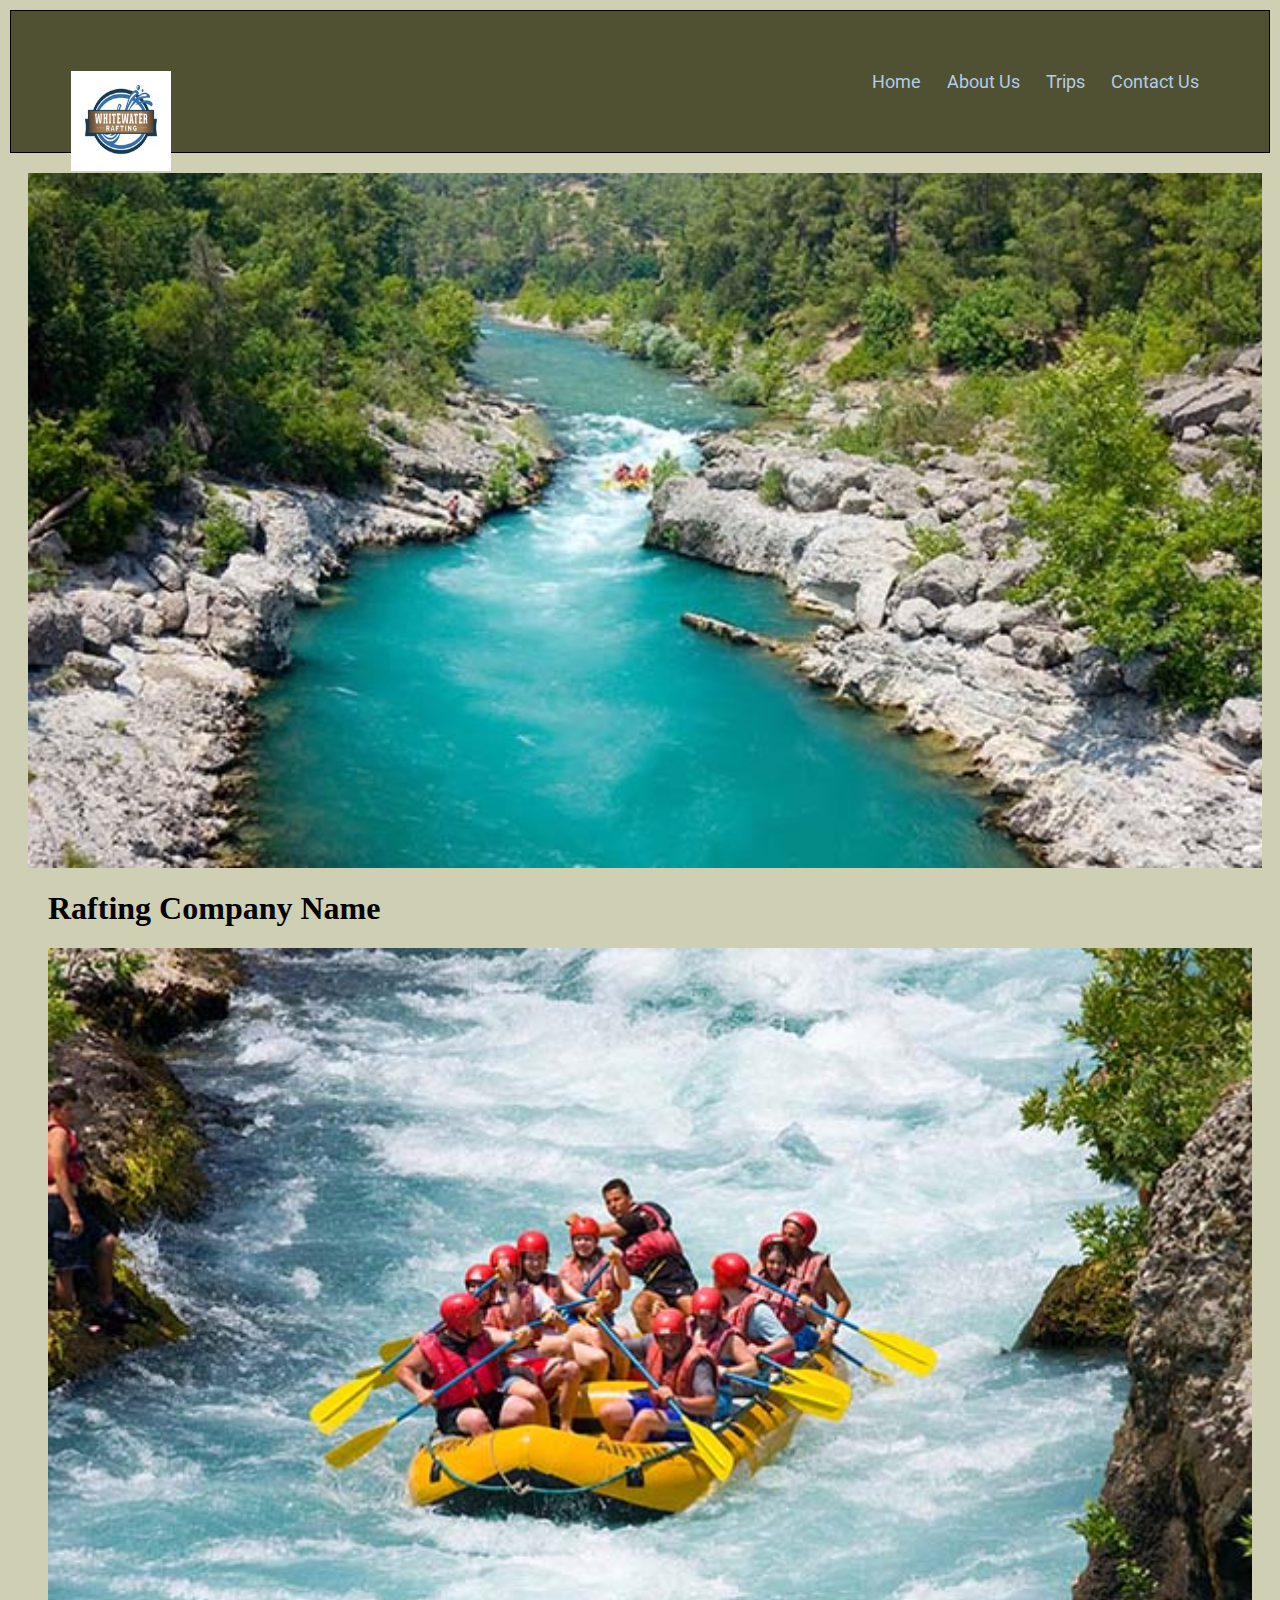
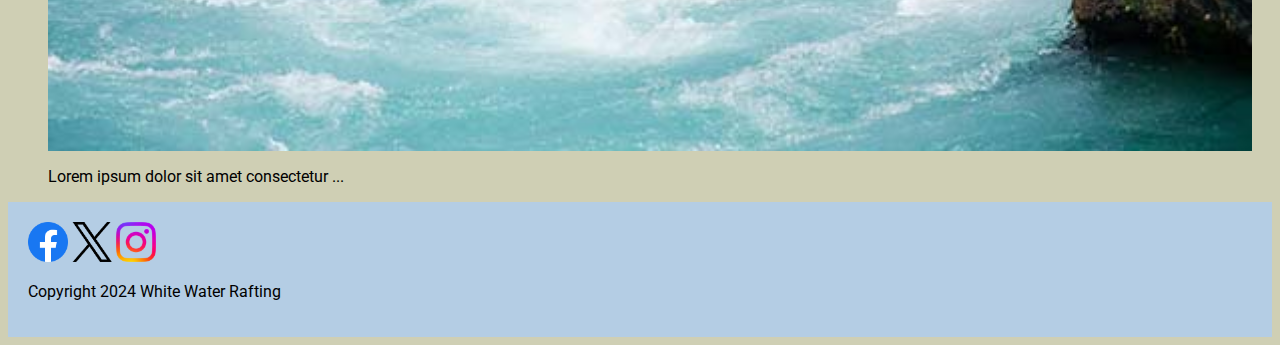
==== wwr/index.html @ 2c17256a "Updating the about page" ====
<!DOCTYPE html>
<html lang="en">
<head>
    <meta charset="UTF-8">
    <meta name="viewport" content="width=device-width, initial-scale=1.0">
    <title>White Water Rafting | Home</title>
    <meta name="description" content="Home Page for white water rafting">
    <meta name="author" content="Teo Catapusan">

    <link rel="stylesheet" href="styles/rafting.css">
    <link rel="preconnect" href="https://fonts.googleapis.com">
    <link rel="preconnect" href="https://fonts.gstatic.com" crossorigin>
    <link href="https://fonts.googleapis.com/css2?family=Roboto:wght@400;700&display=swap" rel="stylesheet">
</head>
<body>
    <header>
        <!-- Create a navigation to the header-->
        <nav>
        <div class="logo-box">  
            <div class="logo">      
                <a href="index.html"> 
                        <img src="images/WhiteWaterLogo.jpg" alt="Home">
                    </a>
            </div> 

            
        <div class="head-layer"> 
            <a href="index.html">Home</a>
            <a href="about.html">About Us</a>
            <a href="trips.html">Trips</a>
            <a href="contact.html">Contact Us</a>
            </div>
        </div>
        </nav>
        
        
    </header>

    <main>
        <!-- Create an Image Scroller from here -->
        <div class="hero">
            <img src="images/rafting58_6001.jpg" alt="Rafting">
            <div class="hero">
            <h1>Rafting Company Name</h1>
            <article>
                <img src="images/rafting53_600.jpg" alt="Rafting 1">
                <p>Lorem ipsum dolor sit amet consectetur ...</p>
            </article>
            </div>
        </div>

        
    
    </main>
    <footer>
        <nav class="sociallinks">
            <a href="https://facebook.com">
                <img src="/wwr/images/fb.png" alt="FacebookLogo">
            </a>
            <a href="https://x.com">
                <img src="/wwr/images/x.png" alt="XLogo">
            </a>

            <a href="https://instagram.com">
                <img src="/wwr/images/instagram.png" alt="InstagramLogo">
            </a>
        </nav>
        <!-- Create the footer at the end of the page -->
         <p>Copyright 2024 White Water Rafting</p>
    </footer>
</body>
</html>
---- wwr/styles/rafting.css ----
:root {
    --heading-background-color:  rgb(15, 15, 89);
    --primary-color: #505033;
    --secondary-color: #264969;
    --accent1: #cfcfb4;
    --accent2: #b4cde4;

    --heading-font-family: Georgia;
    --heading-font-weight: 400;
    --text-font-family: 'Roboto', 'Times New Roman', sans-serif;
    --text-font-weight: 700;

    --padding: 1rem;
    --border: 1px solid rgb(0 0 0 / 0.1);
    --background-color: white;
    --text-decoration: none;
    --color: black;
}
.logo img{
    float: left;
    width: 100px;
    height: 100px;    

}

.logo-box{
    max-width: 100%; 
    height: auto;
    margin: 10px 2px; 
    border: 0.5px solid rgba(0, 0, 0, 1); 
    padding: 60px; 
    background-color: #505033; 
    text-align: right;
    text-decoration: none;
}
.head-layer a{
    max-width: 100%; 
    margin: 20px 0px 0px 2px; 
    padding: 10px; 
    color: #b4cde4;
}


.hero {
    margin: 20px 10px 10px 20px;
    position: relative;
}


.hero img{
    display: block;
    width: 100%;
    height: 100%;
    object-fit: cover;
    border-color: var(--secondary-color);
}

.hero1 h1{
    position: absolute;

    top: 30px;
    left: 25%;
    right: 25%;
    text-align: center;
    color: white;
}
.hero1 article{
    position: absolute;
    background-color: #505033;
    color: white;
    top:25%;
    bottom: 25%;
    left: 25px;
    right: 25px;
    text-align: center;
    margin: 0px 0px;
    padding: 0px 0px;
    opacity: 0.8;
}
.hero1 img{
    float: right;
    max-width: 20%;
    max-height: 90%;
    margin: 10px;
}


main{
    max-width: 100%;
    max-height: 100%;
}

a {
    font-family: var(--text-font-family);
    font-size: 18px;
    text-decoration: var(--text-decoration);
}


body{
    background-color: #cfcfb4;
}
h1 {
    font-family: var(--heading-font-family);
}

h2 {
    font-family: var(--heading-font-family);
}

p {
    font-family: var(--text-font-family);
}


footer{
    text-decoration: none;
    background-color: var(--accent2);
    padding: 20px;
}
.sociallinks img{
    width: 40px;
    height: 40px;
}
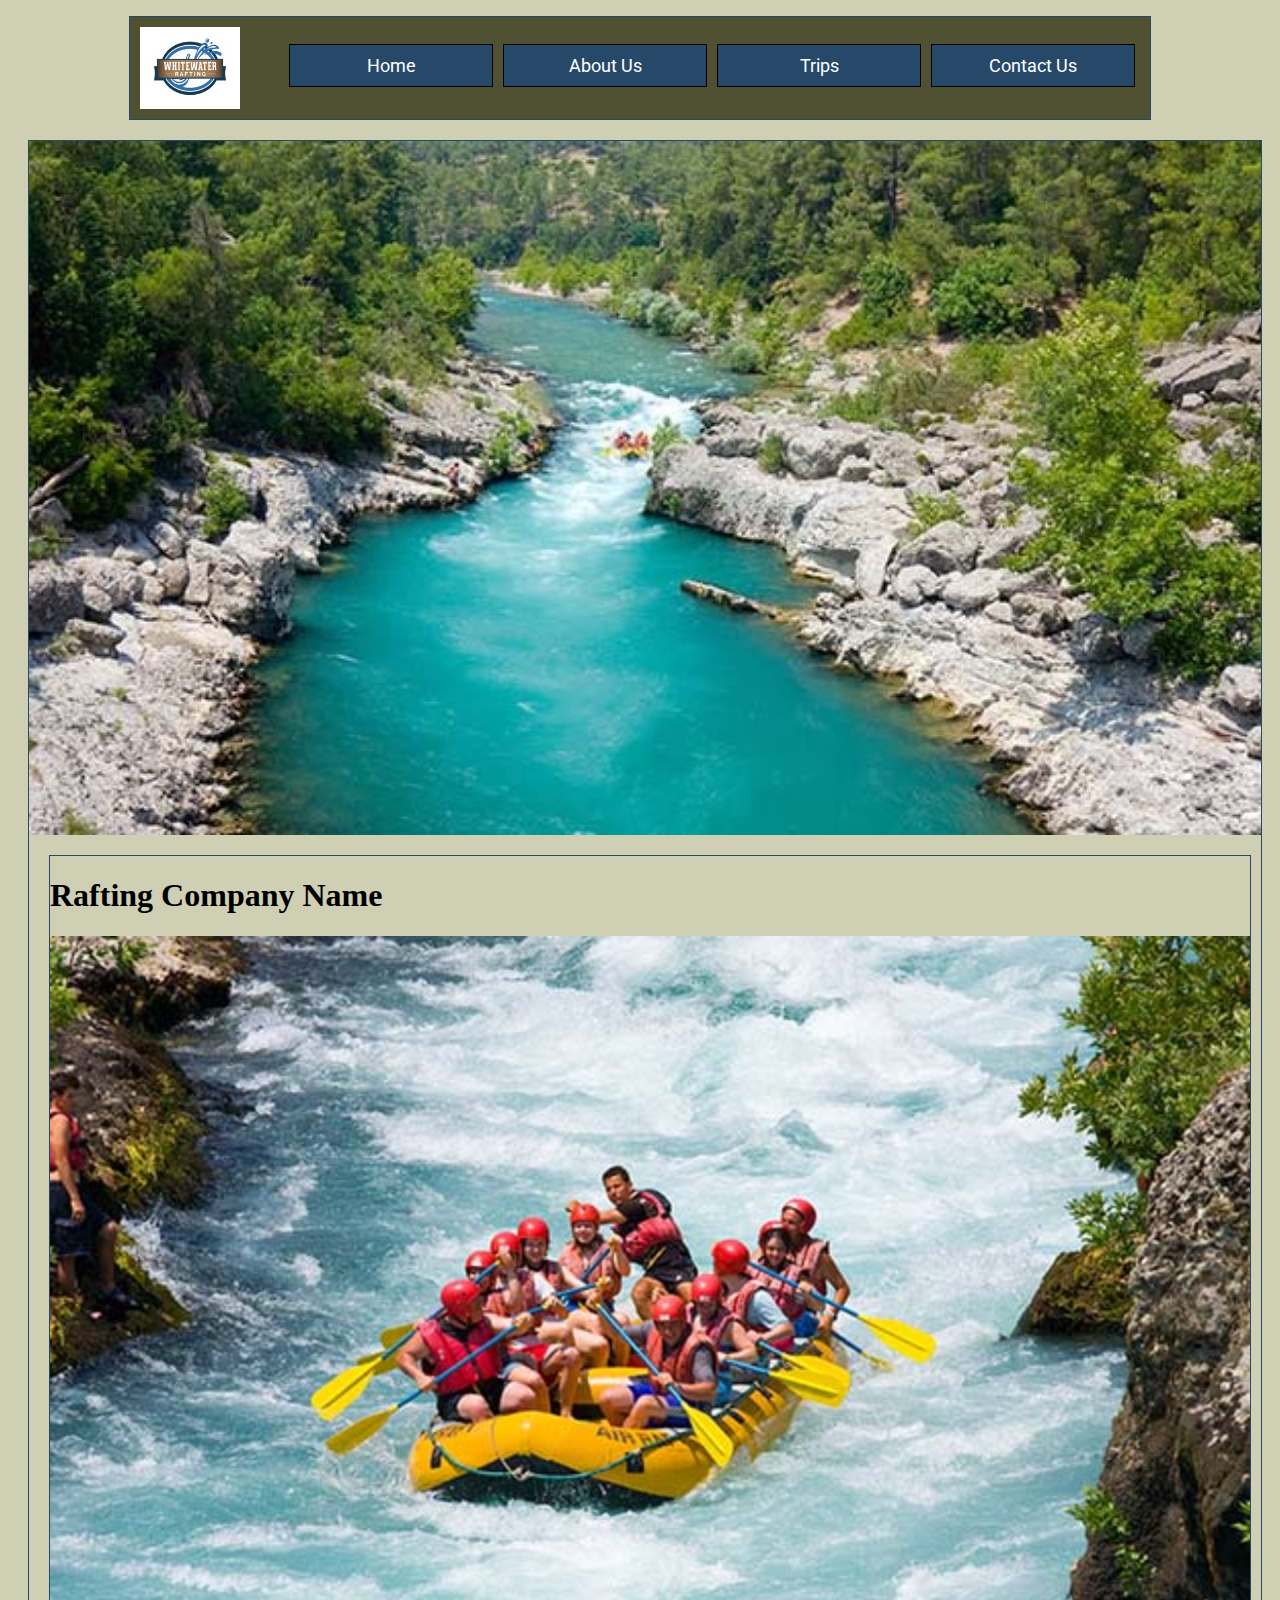
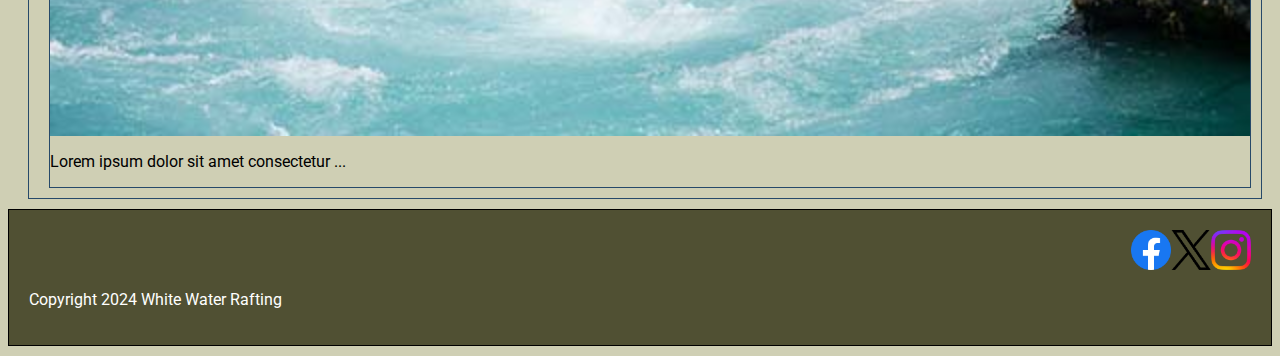
==== commit 0e80cb6c: "W4 Assignment" ====
--- a/wwr/index.html
+++ b/wwr/index.html
@@ -3,7 +3,7 @@
 <head>
     <meta charset="UTF-8">
     <meta name="viewport" content="width=device-width, initial-scale=1.0">
-    <title>White Water Rafting | Home</title>
+    <title>Home | White Water Rafting</title>
     <meta name="description" content="Home Page for white water rafting">
     <meta name="author" content="Teo Catapusan">
 
@@ -14,27 +14,25 @@
 </head>
 <body>
     <header>
-        <!-- Create a navigation to the header-->
         <nav>
-        <div class="logo-box">  
-            <div class="logo">      
-                <a href="index.html"> 
-                        <img src="images/WhiteWaterLogo.jpg" alt="Home">
-                    </a>
-            </div> 
+            <div class="logo">
+            <a href="index.html"> 
+                <img src="images/WhiteWaterLogo.jpg" alt="Home"></a></div>
 
-            
-        <div class="head-layer"> 
-            <a href="index.html">Home</a>
-            <a href="about.html">About Us</a>
-            <a href="trips.html">Trips</a>
-            <a href="contact.html">Contact Us</a>
+
+            <div class="head-layer">
+            <ul class="flex-item">
+                <li><a href="index.html">Home</a></li>
+                <li><a href="about.html">About Us</a></li>
+                <li><a href="trips.html">Trips</a></li>
+                <li><a href="contact.html">Contact Us</a></li>
+            </ul>
             </div>
-        </div>
         </nav>
         
         
     </header>
+
 
     <main>
         <!-- Create an Image Scroller from here -->
--- a/wwr/styles/rafting.css
+++ b/wwr/styles/rafting.css
@@ -16,14 +16,58 @@
     --text-decoration: none;
     --color: black;
 }
+
+header {
+    margin: 1rem auto;
+    padding: 10px 10px;
+	display: grid;
+	grid-template-columns: 100% 1fr 1fr 2fr;
+	align-items: center;
+    background-color: var(--primary-color); 
+	border: 1px solid var(--secondary-color);
+	max-width: 1000px;
+
+    /* height: auto; */
+    /* margin: 10px 10px;
+    padding: 10px 10px; */
+    /* margin: 1px 1px;  */
+    /* border: 0.5px solid rgba(0, 0, 0, 1);  */
+    /* padding: 60px;  */
+    /* text-align: center; */
+}
+
 .logo img{
+	margin: 0rem 0.25rem 0rem 0rem;
     float: left;
     width: 100px;
-    height: 100px;    
-
-}
-
-.logo-box{
+    height: auto;
+}
+nav {
+    text-align: center;
+}
+
+
+.head-layer a{
+    display: block;
+    max-width: 100%; 
+    margin: 1px 5px; 
+    padding: 10px 10px;
+    font-size: 18px;
+    border: 1px solid black;
+    background-color: var(--secondary-color);
+    color: white;
+}
+.flex-item {
+    display: flex;
+    list-style: none;
+    justify-items: flex-end;
+
+}
+
+.flex-item li {
+	flex: 1 1 100%;
+}
+/* .logo-box{
     max-width: 100%; 
     height: auto;
     margin: 10px 2px; 
@@ -32,18 +76,116 @@
     background-color: #505033; 
     text-align: right;
     text-decoration: none;
-}
-.head-layer a{
-    max-width: 100%; 
-    margin: 20px 0px 0px 2px; 
-    padding: 10px; 
-    color: #b4cde4;
-}
+} */
+
+/* .head-layer{
+    display: flex;
+    justify-content: center;
+
+} */
+
+
+
+.section-class1 {
+    display: grid;
+    grid-template-columns: 1fr 1fr 1fr;
+    margin: 10px;
+    padding: 10px 10px;
+    background-color: var(--accent2); 
+	border: 1px solid var(--secondary-color);
+	max-width: 100%;
+    /* display: flex; */
+    /* flex-wrap: wrap; */
+    /* justify-content: center; */
+    /* grid-gap: 40px; */
+    /* grid-template-columns: 100% 2fr; */
+    /* align-items: center; */
+}
+
+.column{
+    margin: 10px;
+    align-items: center;
+}
+.section-class1 h1{
+    text-align: center;
+    grid-column: 1/4;
+    max-width: 100%;
+    margin: 10px;
+}
+
+.section-class1{
+    grid-column: 1/3;
+}
+.section-class1 img{
+    width: 400px;
+    height: auto;
+
+    /* height: auto; */
+    /* width: 400px; */
+    /* order: 2; */
+}
+.section-class2{
+    display: flex;
+    justify-content: space-around;
+    flex-wrap: wrap;
+    background-color: var(--accent2); 
+	border: 1px solid var(--secondary-color);
+	max-width: 100%;
+    /* margin: 1px;
+    padding: 1px; */
+	/* grid-template-columns: 100% 2fr;
+	align-items: center; */
+    
+}
+
+
+.h2-title-class{
+    padding: 1px;
+    margin: 10px;
+    width: 100%;
+    text-align: center;
+}
+
+figure {
+    display: flex;
+	border: 1px solid var(--secondary-color);
+    padding: 1px;
+    max-width: 300px;
+}
+
+figcaption {
+    background-color: #222;
+    color: #fff;
+    font: italic smaller sans-serif;
+    padding: 3px;
+    text-align: center;
+  }
+
+.section-class2-item1{
+    min-height: 100px;
+    flex-shrink: 0;
+}
+
+.section-class1 h1{
+    text-align: center;
+}
+
+.section-class1 p {
+    display: grid;
+    text-align: left;
+
+}
+
+
+
+
 
 
 .hero {
     margin: 20px 10px 10px 20px;
     position: relative;
+    border: 1px solid var(--secondary-color);
+
 }
 
 
@@ -84,6 +226,17 @@
     margin: 10px;
 }
 
+.sociallinks {
+    display: flex;
+    justify-content: end;
+}
+
+.sociallinks img{
+    width: 40px;
+    height: 40px;
+}
+
+
 
 main{
     max-width: 100%;
@@ -115,11 +268,16 @@
 
 footer{
     text-decoration: none;
-    background-color: var(--accent2);
+    background-color: var(--primary-color);
     padding: 20px;
-}
-.sociallinks img{
-    width: 40px;
-    height: 40px;
-}
-
+    color: white;
+    border: 1px solid black;
+    margin: 10px 0px;
+}
+
+.footer-class {
+    display: grid;
+    grid-template-columns: 1fr 1fr;
+    z-index: 1;
+
+}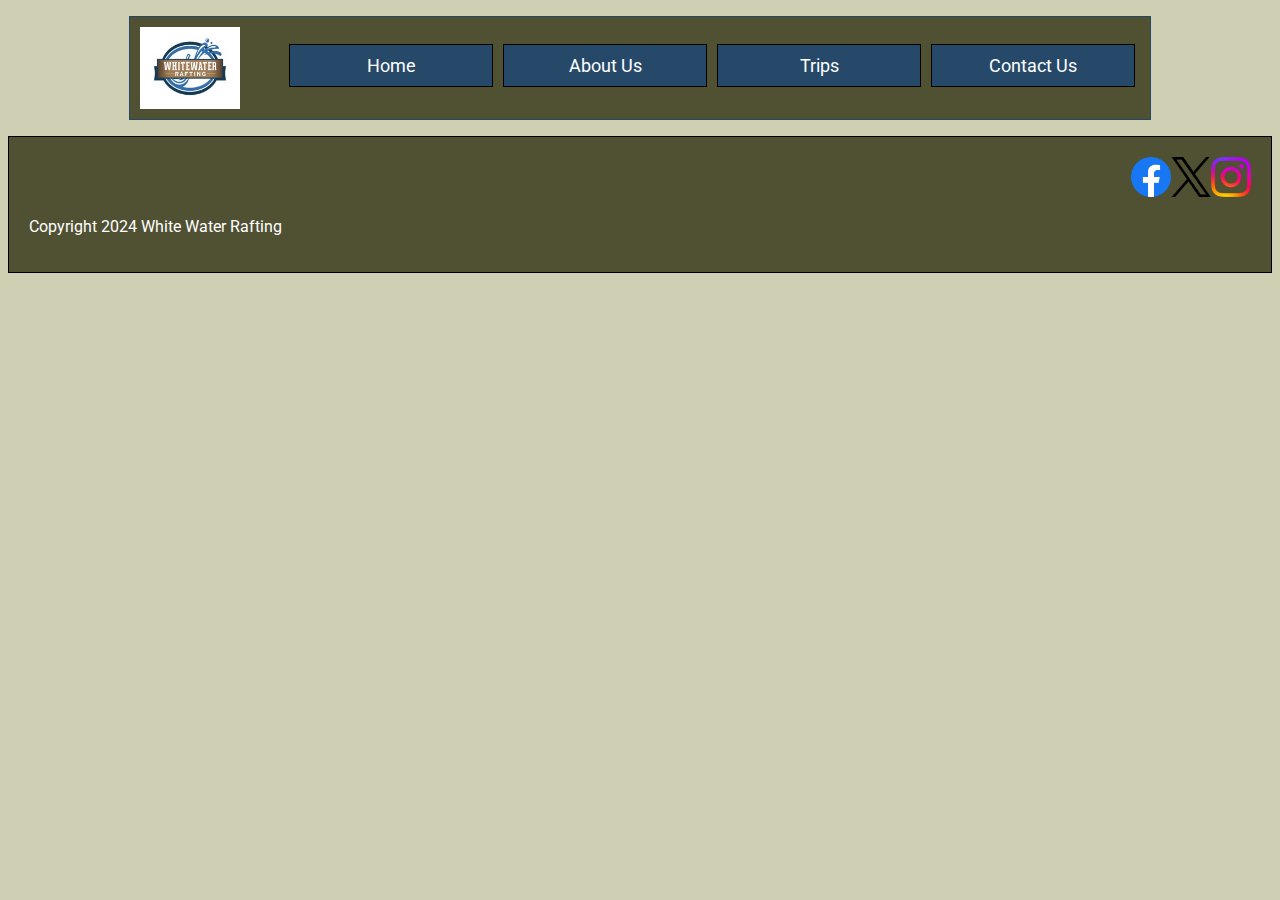
==== commit f049db4e: "Updating W5" ====
--- a/wwr/index.html
+++ b/wwr/index.html
@@ -35,19 +35,7 @@
 
 
     <main>
-        <!-- Create an Image Scroller from here -->
-        <div class="hero">
-            <img src="images/rafting58_6001.jpg" alt="Rafting">
-            <div class="hero">
-            <h1>Rafting Company Name</h1>
-            <article>
-                <img src="images/rafting53_600.jpg" alt="Rafting 1">
-                <p>Lorem ipsum dolor sit amet consectetur ...</p>
-            </article>
-            </div>
-        </div>
-
-        
+       
     
     </main>
     <footer>
--- a/wwr/styles/rafting.css
+++ b/wwr/styles/rafting.css
@@ -266,6 +266,28 @@
 }
 
 
+
+/* This will be a W5 Assignment */
+label, input, button, select, textarea{
+    font-family: var(--text-font-family);
+  }
+
+.contact-class1{
+    display: grid;
+    grid-template-columns: 1fr 1fr;
+    margin: 10px;
+    padding: 10px 10px;
+    background-color: var(--accent2); 
+	border: 1px solid var(--secondary-color);
+	max-width: 100%;
+    /* margin: 1px;
+    padding: 1px; */
+	/* grid-template-columns: 100% 2fr;
+	align-items: center; */
+    
+}
+
+
 footer{
     text-decoration: none;
     background-color: var(--primary-color);
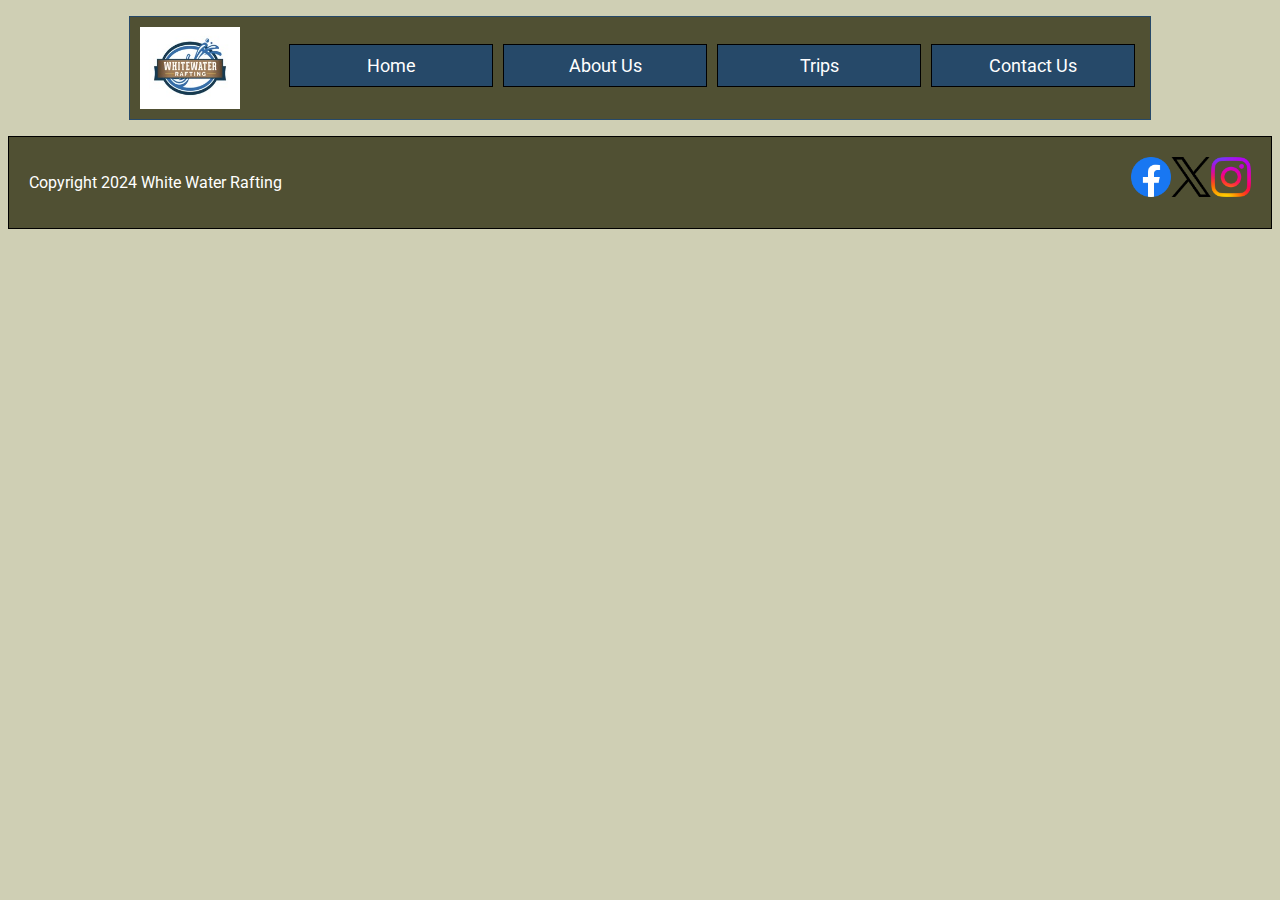
==== commit a971211f: "Update W5" ====
--- a/wwr/index.html
+++ b/wwr/index.html
@@ -18,8 +18,6 @@
             <div class="logo">
             <a href="index.html"> 
                 <img src="images/WhiteWaterLogo.jpg" alt="Home"></a></div>
-
-
             <div class="head-layer">
             <ul class="flex-item">
                 <li><a href="index.html">Home</a></li>
@@ -29,8 +27,6 @@
             </ul>
             </div>
         </nav>
-        
-        
     </header>
 
 
@@ -38,21 +34,22 @@
        
     
     </main>
-    <footer>
+    <footer class="footer-class">
+        <!-- Create the footer at the end of the page -->
+        <p>Copyright 2024 White Water Rafting</p>
+
         <nav class="sociallinks">
             <a href="https://facebook.com">
-                <img src="/wwr/images/fb.png" alt="FacebookLogo">
+                <img src="images/fb.png" alt="FacebookLogo">
             </a>
             <a href="https://x.com">
-                <img src="/wwr/images/x.png" alt="XLogo">
+                <img src="images/x.png" alt="XLogo">
             </a>
 
             <a href="https://instagram.com">
-                <img src="/wwr/images/instagram.png" alt="InstagramLogo">
+                <img src="images/instagram.png" alt="InstagramLogo">
             </a>
         </nav>
-        <!-- Create the footer at the end of the page -->
-         <p>Copyright 2024 White Water Rafting</p>
     </footer>
 </body>
 </html>--- a/wwr/styles/rafting.css
+++ b/wwr/styles/rafting.css
@@ -252,6 +252,7 @@
 
 body{
     background-color: #cfcfb4;
+    font-family: var(--text-font-family);
 }
 h1 {
     font-family: var(--heading-font-family);
@@ -266,27 +267,110 @@
 }
 
 
-
 /* This will be a W5 Assignment */
-label, input, button, select, textarea{
+
+.column2 label{
+    text-align: right;
+    padding-right: 1rem;
+}
+.column1 label{
+    text-align: left;
+    padding-right: 1rem;
+}
+  /* input[type="checkbox"]{
+    width: 22px;
+    height: 22px;
+    vertical-align: bottom;
+  } */
+
+textarea{
     font-family: var(--text-font-family);
   }
-
+.contact-class1 h1{
+    text-align: center;
+}
 .contact-class1{
     display: grid;
-    grid-template-columns: 1fr 1fr;
-    margin: 10px;
-    padding: 10px 10px;
+    text-align: center;
+    margin: 10px 50px;
+    padding: 10px 50px;
     background-color: var(--accent2); 
 	border: 1px solid var(--secondary-color);
 	max-width: 100%;
+    border-radius: 1.2em;
     /* margin: 1px;
     padding: 1px; */
 	/* grid-template-columns: 100% 2fr;
 	align-items: center; */
     
 }
-
+/* form{
+    display: grid;
+    width: 650px;
+    height: auto;
+    margin: 0 auto;
+    padding: 1rem;
+    border: 1px solid rgb(0 0 0 / 0.1);
+    border-radius: 0.5rem;
+    background-color: #eee;
+
+} */
+
+.form-item{
+    display: grid;
+    align-items: center;
+  }
+  .column1{
+    grid-template-columns: 1fr 2fr;
+    /* This is what I'm wrong */
+    margin: 0px 7rem 0px 5rem;
+  }
+  .column2{
+    grid-template-columns: 1fr 2fr;
+    text-align: right;
+
+  }
+
+ fieldset {
+    display: grid;
+    grid-gap: .3rem;
+    margin: 0rem auto;
+    border: 1px solid rgb(0 0 0 / 0.2);
+    max-width: 500px;
+    /* max-width: auto; */
+    /* padding-right: 1rem; */
+  }
+  
+legend{
+    padding: 0.1rem;
+    color: var(--primary-color);
+    font-size: 1rem;
+}
+
+    /* label{
+    text-align: right;
+    padding-right: 1rem;
+    } */
+
+    input, textarea{
+    padding: .1rem;
+    font-size: 1rem;
+    }
+
+/* Create a Button. */
+button{
+    margin: 1rem;
+     background-color: var(--accent1);
+     border: 0.01em solid black;
+     border-radius: 0.5rem;
+     padding: 10px;
+     font-size: 1rem;
+  }
+
+  button:hover{
+    background-color: var(--secondary-color);
+    color: white;
+  }
 
 footer{
     text-decoration: none;
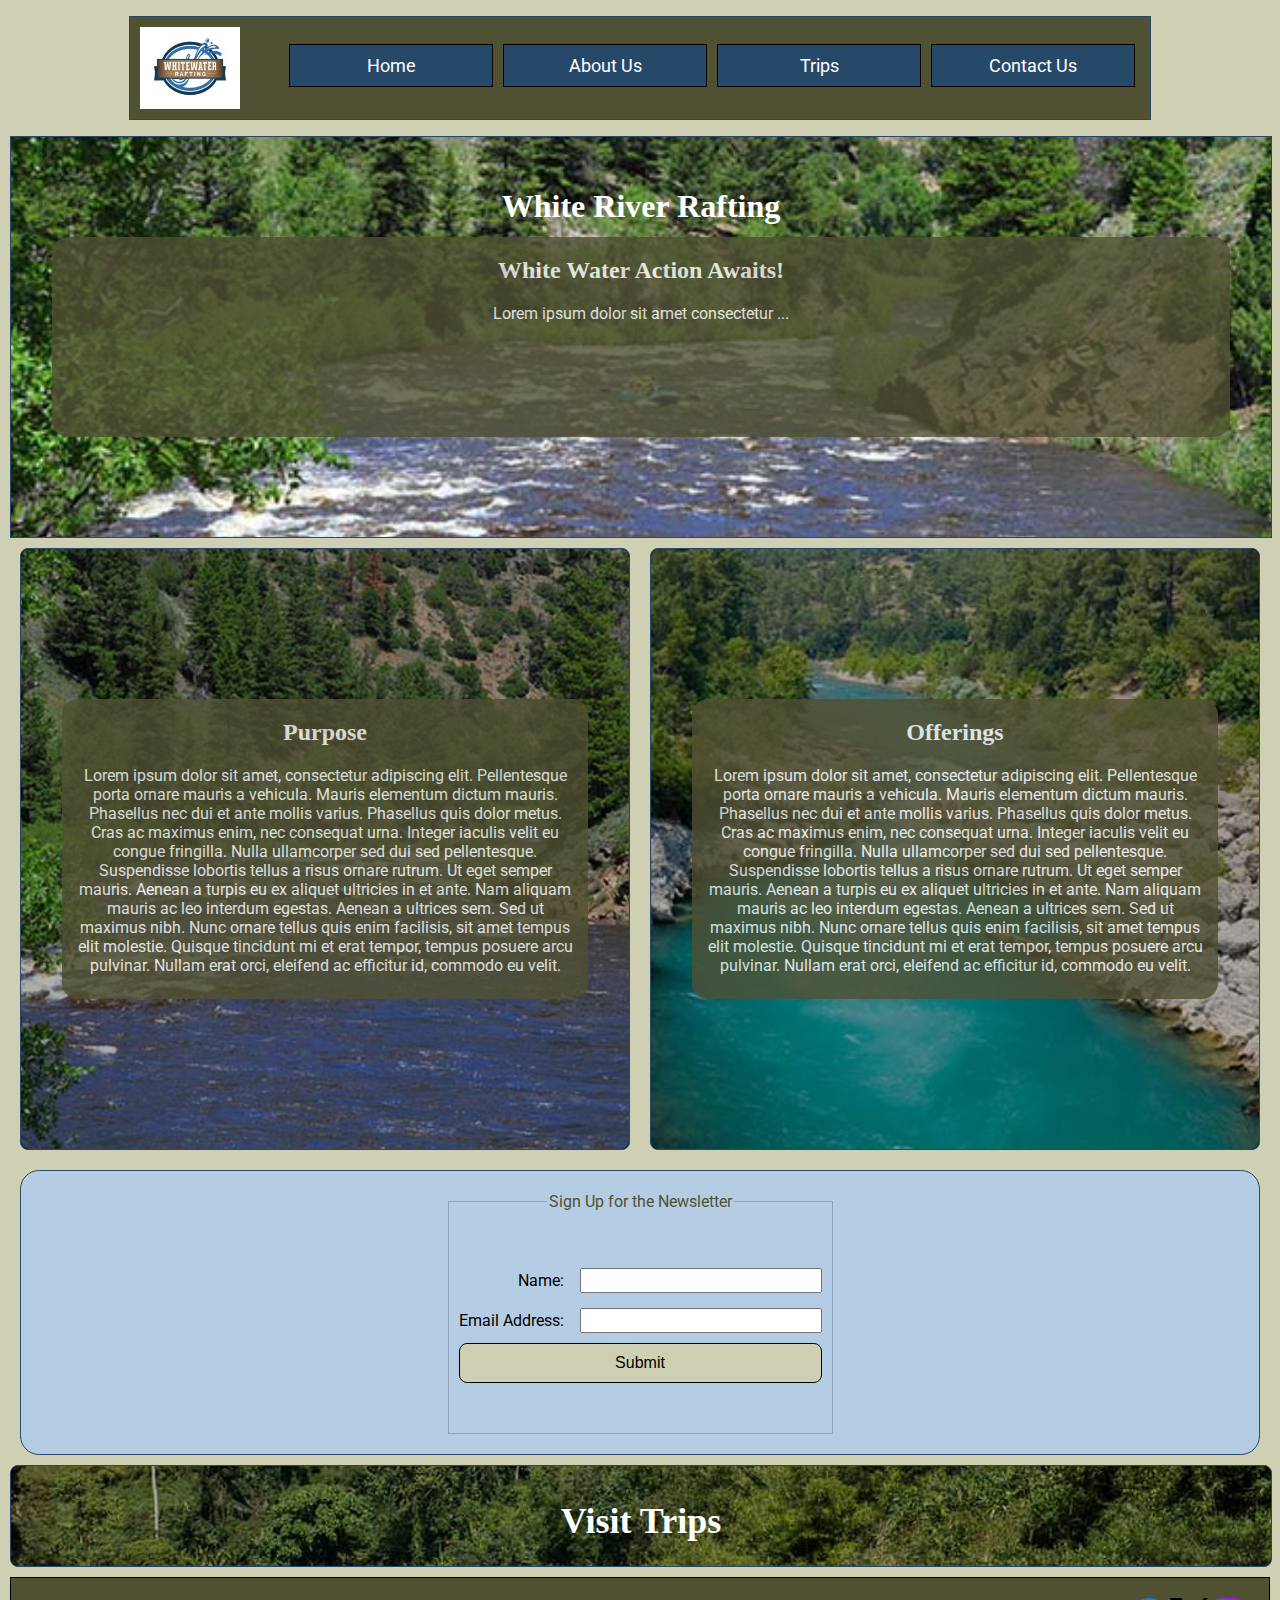
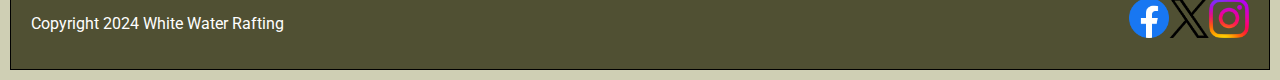
==== commit e42469b5: "Updating W6" ====
--- a/wwr/index.html
+++ b/wwr/index.html
@@ -4,7 +4,7 @@
     <meta charset="UTF-8">
     <meta name="viewport" content="width=device-width, initial-scale=1.0">
     <title>Home | White Water Rafting</title>
-    <meta name="description" content="Home Page for white water rafting">
+    <meta name="description" content="Home Page | White Water Rafting">
     <meta name="author" content="Teo Catapusan">
 
     <link rel="stylesheet" href="styles/rafting.css">
@@ -31,8 +31,66 @@
 
 
     <main>
-       
-    
+        <div class="hero">
+            <img src="images/rafting61_1024.jpg" alt="Rafting">
+            <div class="hero1">
+            <h1>White River Rafting</h1>
+            <article>
+                <h2>White Water Action Awaits!</h2>
+                <p>Lorem ipsum dolor sit amet consectetur ...</p>
+            </article>
+            </div>
+        </div>
+        <div class="grid-class1">
+            <div class="hero-small">
+                <img src="images/rafting61_1024.jpg" alt="Rafting">
+                <div class="hero1">
+                <article>
+                    <h2>Purpose</h2>
+                    <p>Lorem ipsum dolor sit amet, consectetur adipiscing elit. Pellentesque porta ornare mauris a vehicula. Mauris elementum dictum mauris. Phasellus nec dui et ante mollis varius. Phasellus quis dolor metus. Cras ac maximus enim, nec consequat urna. Integer iaculis velit eu congue fringilla. Nulla ullamcorper sed dui sed pellentesque. Suspendisse lobortis tellus a risus ornare rutrum. Ut eget semper mauris. Aenean a turpis eu ex aliquet ultricies in et ante. Nam aliquam mauris ac leo interdum egestas. Aenean a ultrices sem. Sed ut maximus nibh. Nunc ornare tellus quis enim facilisis, sit amet tempus elit molestie. Quisque tincidunt mi et erat tempor, tempus posuere arcu pulvinar. Nullam erat orci, eleifend ac efficitur id, commodo eu velit.
+                </article>
+            </div>
+            </div>
+            
+            <div class="hero-small">
+                <img src="images/rafting58_6001.jpg" alt="Rafting">
+                <div class="hero1">
+                    <article>
+                        <h2>Offerings</h2>
+                        <p>Lorem ipsum dolor sit amet, consectetur adipiscing elit. Pellentesque porta ornare mauris a vehicula. Mauris elementum dictum mauris. Phasellus nec dui et ante mollis varius. Phasellus quis dolor metus. Cras ac maximus enim, nec consequat urna. Integer iaculis velit eu congue fringilla. Nulla ullamcorper sed dui sed pellentesque. Suspendisse lobortis tellus a risus ornare rutrum. Ut eget semper mauris. Aenean a turpis eu ex aliquet ultricies in et ante. Nam aliquam mauris ac leo interdum egestas. Aenean a ultrices sem. Sed ut maximus nibh. Nunc ornare tellus quis enim facilisis, sit amet tempus elit molestie. Quisque tincidunt mi et erat tempor, tempus posuere arcu pulvinar. Nullam erat orci, eleifend ac efficitur id, commodo eu velit.
+                    </article>
+                </div>
+                
+            </div>
+        </div>
+
+            <div class="contact-class2">
+            <form>
+                <fieldset>
+                    <legend>Sign Up for the Newsletter</legend>
+                    <div class="form-item column2">
+                    <label for="name">Name:</label>
+                    <input type="text" id="name" name="name">
+                    </div>
+                    <div class="form-item column2">
+                    <label for="email">Email Address:</label>
+                    <input type="email" id="email" name="email">
+                    </div>
+                    <button type="submit">Submit</button>
+                </fieldset>
+            
+        </form>
+        </div>
+        <div class="hero-small-trips">
+            <img src="images/rafting28_1024.jpg" alt="Rafting">
+            <div class="trip-text">
+            <a href="trips.html"><h1>Visit Trips</h1></a>
+            </div>
+        </div>
+
+    </div>
+  
+</div>
     </main>
     <footer class="footer-class">
         <!-- Create the footer at the end of the page -->
--- a/wwr/styles/rafting.css
+++ b/wwr/styles/rafting.css
@@ -16,7 +16,9 @@
     --text-decoration: none;
     --color: black;
 }
-
+body a{
+    color: var(--secondary-color);
+}
 header {
     margin: 1rem auto;
     padding: 10px 10px;
@@ -26,7 +28,6 @@
     background-color: var(--primary-color); 
 	border: 1px solid var(--secondary-color);
 	max-width: 1000px;
-
     /* height: auto; */
     /* margin: 10px 10px;
     padding: 10px 10px; */
@@ -35,7 +36,9 @@
     /* padding: 60px;  */
     /* text-align: center; */
 }
-
+header a{
+    color: white;
+}
 .logo img{
 	margin: 0rem 0.25rem 0rem 0rem;
     float: left;
@@ -55,7 +58,6 @@
     font-size: 18px;
     border: 1px solid black;
     background-color: var(--secondary-color);
-    color: white;
 }
 .flex-item {
     display: flex;
@@ -124,6 +126,7 @@
     /* width: 400px; */
     /* order: 2; */
 }
+
 .section-class2{
     display: flex;
     justify-content: space-around;
@@ -177,46 +180,65 @@
 }
 
 
-
-
-
-
 .hero {
-    margin: 20px 10px 10px 20px;
+    /* margin: 10px 10px; */
     position: relative;
     border: 1px solid var(--secondary-color);
-
-}
-
-
-.hero img{
-    display: block;
-    width: 100%;
-    height: 100%;
-    object-fit: cover;
-    border-color: var(--secondary-color);
-}
-
-.hero1 h1{
-    position: absolute;
-
-    top: 30px;
-    left: 25%;
-    right: 25%;
-    text-align: center;
-    color: white;
-}
+    width: 100%;
+    height: 400px;
+    /* align-items: center; */
+}
+
+
 .hero1 article{
     position: absolute;
     background-color: #505033;
     color: white;
+    /* top:25%; */
+    /* bottom: 25%; */
+    /* left: 25px;
+    right: 25px; */
+    text-align: center;
+    /* width: 90%; */
+    margin: 0px 1rem;
+    padding: 0px 10px;
+    opacity: 0.8;
+    border-radius: 1rem;
+}
+
+
+
+
+.hero img{
+    display: block;
+    width: 100%;
+    height: 100%;
+    object-fit: cover;
+    border-color: var(--secondary-color);
+}
+
+.hero1 h1{
+    position: absolute;
+
+    top: 30px;
+    width: 100%;
+    /* left: 2%; */
+    /* right: 25%; */
+    text-align: center;
+    /* align-items: center; */
+    color: white;
+}
+.hero1 article{
+    position: absolute;
+    background-color: #505033;
+    /* color: white; */
     top:25%;
     bottom: 25%;
     left: 25px;
     right: 25px;
     text-align: center;
-    margin: 0px 0px;
-    padding: 0px 0px;
+    /* margin: 0px 0px; */
+    /* padding: 0px 0px; */
     opacity: 0.8;
 }
 .hero1 img{
@@ -251,6 +273,7 @@
 
 
 body{
+    margin: 10px 10px;
     background-color: #cfcfb4;
     font-family: var(--text-font-family);
 }
@@ -268,62 +291,113 @@
 
 
 /* This will be a W5 Assignment */
-
+.column1 label{
+    text-align: left;
+    padding-right: 1rem;
+}
 .column2 label{
     text-align: right;
     padding-right: 1rem;
 }
-.column1 label{
-    text-align: left;
-    padding-right: 1rem;
-}
-  /* input[type="checkbox"]{
-    width: 22px;
-    height: 22px;
-    vertical-align: bottom;
-  } */
+
 
 textarea{
     font-family: var(--text-font-family);
   }
-.contact-class1 h1{
-    text-align: center;
-}
+
+
 .contact-class1{
     display: grid;
-    text-align: center;
-    margin: 10px 50px;
+    text-align: left;
+    margin: 10px 10px;
     padding: 10px 50px;
     background-color: var(--accent2); 
+    border: 1px solid var(--secondary-color);
+    max-width: 100%;
+    border-radius: 1.2em;
+    /* margin: 1px;
+    padding: 1px; */
+    /* grid-template-columns: 100% 2fr;
+    align-items: center; */
+}
+    
+.contact-class-a h1{
+        /* text-align: center; */
+        grid-column: 1/3;
+        max-width: 100%;
+        margin: 10px;
+    
+    }
+.contact-class-a{
+    text-align: left;
+	max-width: 100%;
+   
+}
+.contact-class-b figure{
+    display: flex;
 	border: 1px solid var(--secondary-color);
+    /* width: 10; */
+    padding: 1px;
+    max-width: 100px;
+}
+.contact-class-b figcaption{
+    background-color: #222;
+    color: #fff;
+    font: italic smaller sans-serif;
+    padding: 0px;
+    max-width: 100px;
+    text-align: center;
+}
+.contact-class-b img{
+    width: 100px;
+    height: 100px;
+    float: left;
+    padding-right: 20px;
+    /* border: none; */
+}
+.contact-class-b{  
+    text-align: left;
+    grid-column: 2/3;
+    grid-row: 1/3;
 	max-width: 100%;
-    border-radius: 1.2em;
+      /* grid-template-columns: 1fr 2fr; */
+    /* margin: 10px 50px;
+    padding: 10px 50px; */
+    /* background-color: var(--accent2);  */
+    /* border-radius: 1.2em; */
     /* margin: 1px;
     padding: 1px; */
 	/* grid-template-columns: 100% 2fr;
 	align-items: center; */
     
 }
-/* form{
-    display: grid;
-    width: 650px;
-    height: auto;
-    margin: 0 auto;
-    padding: 1rem;
-    border: 1px solid rgb(0 0 0 / 0.1);
-    border-radius: 0.5rem;
-    background-color: #eee;
-
-} */
-
+
+
+
+
+.contact-class2{
+    display: flex;
+    justify-content: space-around;
+    flex-wrap: wrap;
+    text-align: center;
+    border-radius: 1.2em;
+    margin: 10px;
+    padding: 10px;
+    background-color: var(--accent2); 
+	border: 1px solid var(--secondary-color);
+	max-width: 100%;
+    border-radius: 1.2em;
+}
 .form-item{
     display: grid;
     align-items: center;
+    height: 35px;
+
   }
   .column1{
     grid-template-columns: 1fr 2fr;
     /* This is what I'm wrong */
-    margin: 0px 7rem 0px 5rem;
+    /* margin: 0px 7rem 0px 0rem; */
   }
   .column2{
     grid-template-columns: 1fr 2fr;
@@ -334,9 +408,11 @@
  fieldset {
     display: grid;
     grid-gap: .3rem;
-    margin: 0rem auto;
+    margin: 10px;
+    /* margin: 1rem none; */
+    padding: 50px 10px;
     border: 1px solid rgb(0 0 0 / 0.2);
-    max-width: 500px;
+    /* max-width: 100px; */
     /* max-width: auto; */
     /* padding-right: 1rem; */
   }
@@ -347,19 +423,18 @@
     font-size: 1rem;
 }
 
-    /* label{
-    text-align: right;
-    padding-right: 1rem;
-    } */
-
-    input, textarea{
-    padding: .1rem;
-    font-size: 1rem;
-    }
+/* label{
+text-align: right;
+padding-right: 1rem;
+} */
+
+input, textarea{
+padding: .1rem;
+font-size: 1rem;
+}
 
 /* Create a Button. */
 button{
-    margin: 1rem;
      background-color: var(--accent1);
      border: 0.01em solid black;
      border-radius: 0.5rem;
@@ -367,10 +442,171 @@
      font-size: 1rem;
   }
 
-  button:hover{
+button:hover{
     background-color: var(--secondary-color);
     color: white;
-  }
+}
+
+/* W6 Assignment */
+.grid-class1{
+    display: grid;
+    grid-template-columns: 1fr 1fr;
+}
+
+.hero-small {
+    margin: 10px 10px;
+    height: 600px;
+    /* width: 100%; */
+    /* max-height: 100%; */
+    /* margin: 10px 10px; */
+    border-radius: .5rem;
+    align-items: center;
+    position: relative;
+    border: 1px solid var(--secondary-color);
+    background-color: black;
+}
+.hero-small-trips {
+    margin: 10px 0px;
+    width: 100%;
+    border-radius: .5rem;
+    align-items: center;
+    position: relative;
+    border: 1px solid var(--secondary-color);
+    background-color: black;
+}
+.trip-text h1{
+    position: absolute;
+    top: 10px;
+    bottom: 10px;
+    width: 100%;
+    /* left: 2%; */
+    /* right: 25%; */
+    text-align: center;
+    /* align-items: center; */
+    color: white;
+}
+.hero-small-trips img{
+    display: block;
+    opacity: 70%;
+    /* min-width: 100%;
+    min-height: 50%; */
+    border-radius: .5rem;
+    width: 100%;
+    height: 100px;
+    object-fit: cover;
+    border-color: var(--secondary-color);
+}
+.hero-small img{
+    display: block;
+    opacity: 70%;
+    /* min-width: 100%;
+    min-height: 50%; */
+    border-radius: .5rem;
+    width: 100%;
+    height: 100%;
+    object-fit: cover;
+    border-color: var(--secondary-color);
+}
+.trip-table{
+    /* width: 100%; */
+    margin: 5px 25px;
+}
+table {
+    width: 100%;
+    border-collapse: collapse;
+    border: 1px solid var(--secondary-color);
+    /* font-family: var(--text-font-family); */
+    font-size: 1rem;
+    letter-spacing: 1px;
+  }
+  
+  caption {
+    caption-side: top;
+    font-family: var(--heading-font-family);
+    padding: 10px;
+    font-size: 2rem;
+    font-weight: bold;
+  }
+  
+  thead,
+  tfoot {
+    background-color: var(--accent1);
+  }
+  
+  th,
+  td {
+    border: 1px solid rgb(160 160 160);
+    padding: 8px 10px;
+  }
+  
+  td:last-of-type {
+    text-align: center;
+  }
+  
+  tbody > tr:nth-of-type(even) {
+    background-color: rgb(237 238 242);
+  }
+  
+  tfoot th {
+    text-align: right;
+  }
+  
+  tfoot td {
+    font-weight: bold;
+  }
+
+/* .trip-grid{
+    display: grid;
+    grid-column: 1fr 1fr;
+} */
+
+.trip-class1{
+    /* display: grid; */
+    text-align: left;
+    margin: 10px 10px;
+    padding: 10px 50px;
+    background-color: var(--accent2); 
+    border: 1px solid var(--secondary-color);
+    /* max-width: 100%; */
+    border-radius: 1.2em;
+}
+.trip-class1 h1{
+    text-align: center;
+}
+
+.trip-class1 img{
+float: left;
+height: auto;
+width: 250px;
+margin: 10px;
+border: 2px var(--secondary-color) solid;
+    /* margin: 1px;
+padding: 1px; */
+/* grid-template-columns: 100% 2fr;
+align-items: center; */
+}
+
+.trip-box1{
+    border: 1px solid black;
+    margin: 20px;
+    background-color: var(--accent1);
+}
+
+
+
+
+
+
+
+
+
+
+
+
+
+
+
+
 
 footer{
     text-decoration: none;
@@ -380,10 +616,11 @@
     border: 1px solid black;
     margin: 10px 0px;
 }
-
+footer a{
+    color: white;
+}
 .footer-class {
     display: grid;
     grid-template-columns: 1fr 1fr;
     z-index: 1;
-
 }